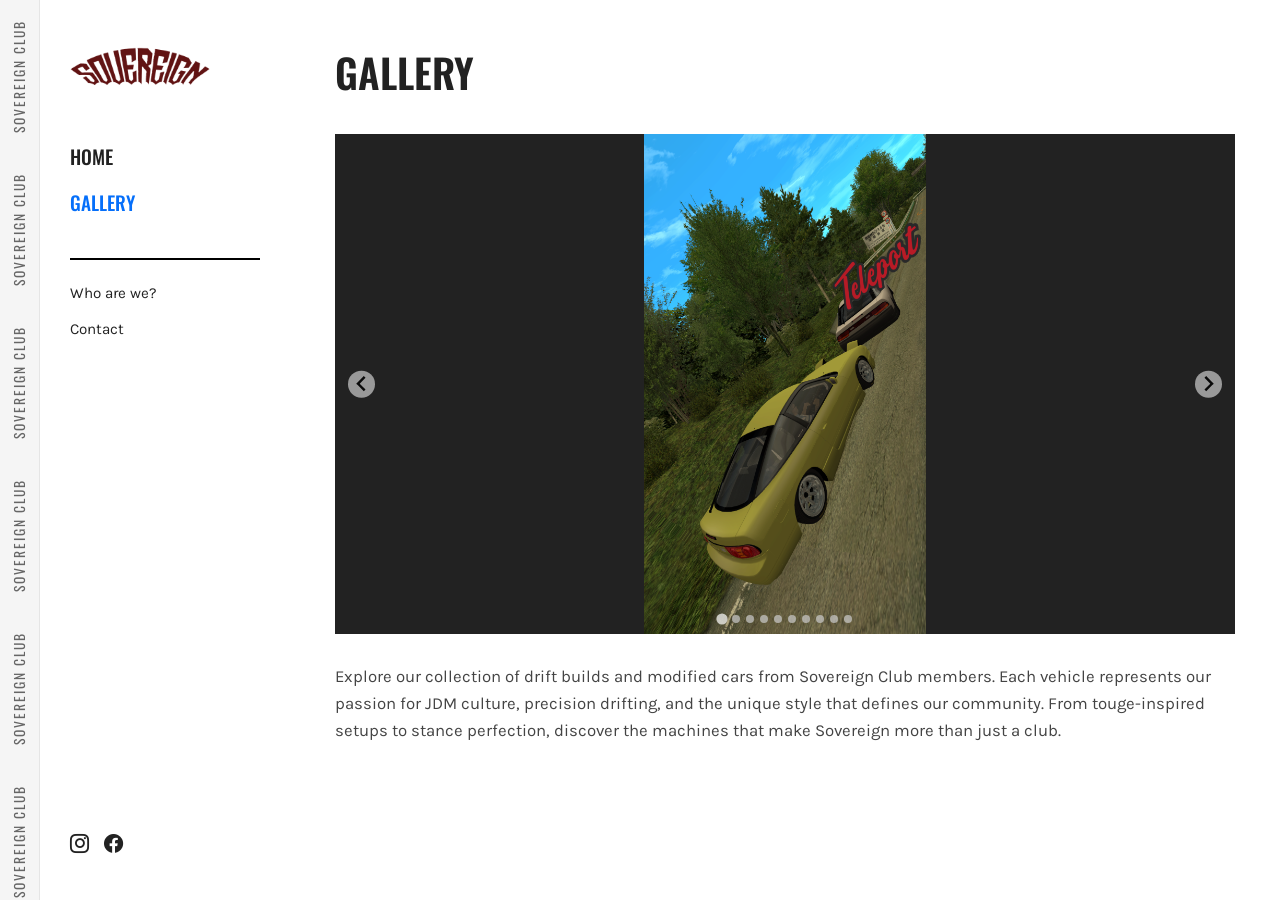
==== gallery.html @ e301fd01 "Add files via upload" ====
<!DOCTYPE html>
<html lang="en">
<head>
    <meta charset="UTF-8">
    <meta name="viewport" content="width=device-width, initial-scale=1.0">
    <title>Gallery | Sovereign Club</title>
    
    <!-- Google Fonts -->
    <link rel="preconnect" href="https://fonts.googleapis.com">
    <link rel="preconnect" href="https://fonts.gstatic.com" crossorigin>
    <link href="https://fonts.googleapis.com/css2?family=Karla:wght@400;700&family=Oswald:wght@400;500;600;700&display=swap" rel="stylesheet">
    
    <!-- Icons for social -->
    <link rel="stylesheet" href="https://cdn.jsdelivr.net/npm/bootstrap-icons@1.11.1/font/bootstrap-icons.css">
    
    <!-- CSS for Splide Slider -->
    <link rel="stylesheet" href="https://cdn.jsdelivr.net/npm/@splidejs/splide@4.1.4/dist/css/splide.min.css">
    
    <!-- Main CSS -->
    <link rel="stylesheet" href="assets/css/main.css">
</head>
<body>

    <!-- Marquee Left Border -->
    <aside class="announcement-marquee">
        <div class="marquee-content">
            <!-- Repeated text -->
            <span>Sovereign Club</span>
            <span>Sovereign Club</span>
            <span>Sovereign Club</span>
            <span>Sovereign Club</span>
            <span>Sovereign Club</span>
            <span>Sovereign Club</span>
            <span>Sovereign Club</span>
            <span>Sovereign Club</span>
        </div>
    </aside>

    <div class="layout-wrapper">
        <!-- Mobile Header (Visible only on small screens) -->
        <header class="mobile-header">
            <button class="hamburger-btn" aria-label="Toggle Menu">
                <i class="bi bi-list"></i>
            </button>
            <a href="index.html" class="mobile-logo">
                <img src="assets/images/logo/logo.png" alt="Sovereign Club" style="filter: invert(1);">
            </a>
        </header>

        <!-- Sidebar Navigation -->
        <aside class="main-sidebar" id="sidebar">
            <button class="close-btn" aria-label="Close Menu">
                <i class="bi bi-x-lg"></i>
            </button>
            
            <div class="sidebar-logo">
                <a href="index.html">
                    <img src="assets/images/logo/logo.png" alt="Sovereign Club">
                </a>
            </div>

            <nav class="sidebar-nav">
                <ul class="nav-menu">
                    <li><a href="index.html" class="nav-link">Home</a></li>
                    <li><a href="gallery.html" class="nav-link" style="color: var(--color-hover);">Gallery</a></li>
                </ul>

                <ul class="nav-footer-links">
                    <li><a href="index.html">Who are we?</a></li>
                    <li><a href="#">Contact</a></li>
                </ul>
            </nav>

            <div class="sidebar-social">
                <a href="#" aria-label="Instagram"><i class="bi bi-instagram"></i></a>
                <a href="#" aria-label="Facebook"><i class="bi bi-facebook"></i></a>
            </div>
        </aside>

        <!-- Main Content -->
        <main class="main-content">
            <div class="content-container">
                <header class="page-header">
                    <h1 class="page-title">Gallery</h1>
                </header>

                <article class="page-body">
                    <!-- Slideshow Section Using Splide -->
                    <div class="splide-container">
                        <section class="splide" aria-label="Gallery Slideshow">
                            <div class="splide__track">
                                <ul class="splide__list">
                                    <li class="splide__slide"><img src="assets/images/slideshow/image (1).png" alt="Gallery 1"></li>
                                    <!-- Add more images manually below. For now repeated as placeholders -->
                                    <li class="splide__slide"><img src="assets/images/slideshow/image (2).png" alt="Gallery 2"></li>
                                    <li class="splide__slide"><img src="assets/images/slideshow/image (3).png" alt="Gallery 3"></li>
                                    <li class="splide__slide"><img src="assets/images/slideshow/image (4).png" alt="Gallery 4"></li>
                                    <li class="splide__slide"><img src="assets/images/slideshow/image (5).png" alt="Gallery 5"></li>
                                    <li class="splide__slide"><img src="assets/images/slideshow/image (6).png" alt="Gallery 6"></li>
                                    <li class="splide__slide"><img src="assets/images/slideshow/image (7).png" alt="Gallery 7"></li>
                                    <li class="splide__slide"><img src="assets/images/slideshow/image (8).png" alt="Gallery 8"></li>
                                    <li class="splide__slide"><img src="assets/images/slideshow/image (9).png" alt="Gallery 9"></li>
                                    <li class="splide__slide"><img src="assets/images/slideshow/image (10).png" alt="Gallery 10"></li>
                                </ul>
                            </div>
                        </section>
                    </div>

                    <div class="text-content" style="margin-top: 30px;">
                        <p>Explore our collection of drift builds and modified cars from Sovereign Club members. Each vehicle represents our passion for JDM culture, precision drifting, and the unique style that defines our community. From touge-inspired setups to stance perfection, discover the machines that make Sovereign more than just a club.</p>
                    </div>
                </article>
            </div>
        </main>
    </div>

    <!-- Splide JS Core -->
    <script src="https://cdn.jsdelivr.net/npm/@splidejs/splide@4.1.4/dist/js/splide.min.js"></script>
    
    <!-- Main Custom JS -->
    <script src="assets/js/main.js"></script>
</body>
</html>
---- assets/css/main.css ----
/* 
  Sovereign Club - Clean Original Theme
  A completely responsive rebuild using clean CSS Flexbox/Grid
*/

:root {
    --color-bg: #FFFFFF;
    --color-text: #222222;
    --color-border: #E5E5E5;
    --color-hover: #056FFA;
    --color-marquee-bg: #F5F5F5;
    
    --font-heading: 'Oswald', sans-serif;
    --font-body: 'Karla', sans-serif;
    
    --sidebar-width: 250px;
    --marquee-width: 40px;
}

* {
    margin: 0;
    padding: 0;
    box-sizing: border-box;
}

body {
    background-color: var(--color-bg);
    color: var(--color-text);
    font-family: var(--font-body);
    line-height: 1.6;
    font-size: 16px;
    overflow-x: hidden;
}

a {
    color: var(--color-text);
    text-decoration: none;
    transition: color 0.2s ease;
}

a:hover, a.active {
    color: var(--color-hover);
}

img {
    max-width: 100%;
    height: auto;
    display: block;
}

/* Layout Wrapper */
.layout-wrapper {
    display: flex;
    min-height: 100vh;
    padding-left: var(--marquee-width); /* Give space for fixed marquee */
}

/* Announcement Marquee */
.announcement-marquee {
    position: fixed;
    top: 0;
    left: 0;
    width: var(--marquee-width);
    height: 100vh;
    background-color: var(--color-marquee-bg);
    border-right: 1px solid var(--color-border);
    overflow: hidden;
    z-index: 100;
}

.marquee-content {
    display: flex;
    flex-direction: column;
    animation: scroll-up 20s linear infinite;
    width: 100%;
    align-items: center;
}

.marquee-content span {
    writing-mode: vertical-rl;
    text-orientation: mixed;
    transform: rotate(180deg);
    white-space: nowrap;
    font-family: var(--font-heading);
    text-transform: uppercase;
    font-size: 0.85rem;
    letter-spacing: 2px;
    padding: 20px 0;
    color: #666;
}

@keyframes scroll-up {
    0% { transform: translateY(0); }
    100% { transform: translateY(-50%); }
}

/* Mobile Header */
.mobile-header {
    display: none;
    padding: 15px 20px;
    width: 100%;
    border-bottom: 1px solid var(--color-border);
    align-items: center;
    position: fixed;
    top: 0;
    left: 0;
    background-color: var(--color-bg);
    z-index: 50;
}

.hamburger-btn {
    background: none;
    border: none;
    font-size: 1.8rem;
    cursor: pointer;
    color: var(--color-text);
}

.mobile-logo img {
    height: 30px;
    margin-left: 15px;
}

/* Sidebar Navigation */
.main-sidebar {
    width: var(--sidebar-width);
    padding: 40px 30px;
    position: fixed;
    top: 0;
    left: var(--marquee-width);
    height: 100vh;
    overflow-y: auto;
    background-color: var(--color-bg);
    z-index: 90;
    display: flex;
    flex-direction: column;
}

.close-btn {
    display: none; /* Only visible on mobile */
    background: none;
    border: none;
    font-size: 1.5rem;
    position: absolute;
    top: 20px;
    right: 20px;
    cursor: pointer;
}

.sidebar-logo {
    margin-bottom: 50px;
}

.sidebar-logo img {
    max-width: 140px;
}

.sidebar-nav {
    flex-grow: 1;
}

.nav-menu {
    list-style: none;
    margin-bottom: 40px;
}

.nav-menu li {
    margin-bottom: 15px;
}

.nav-menu .nav-link {
    font-family: var(--font-heading);
    font-size: 1.2rem;
    text-transform: uppercase;
    font-weight: 500;
}

.nav-footer-links {
    list-style: none;
    margin-bottom: 40px;
    border-top: 2px solid #000;
    padding-top: 20px;
}

.nav-footer-links li {
    margin-bottom: 10px;
}

.nav-footer-links a {
    font-size: 0.95rem;
}

.sidebar-social {
    display: flex;
    gap: 15px;
    font-size: 1.2rem;
}

/* Main Content Area */
.main-content {
    flex-grow: 1;
    margin-left: var(--sidebar-width); /* pushed right because sidebar is fixed */
    padding: 40px;
    min-height: 100vh;
}

.content-container {
    max-width: 900px;
    margin: 0 auto;
}

.page-header {
    margin-bottom: 30px;
}

.page-title {
    font-family: var(--font-heading);
    font-size: 2.5rem;
    font-weight: 600;
    text-transform: uppercase;
}

/* Article Styling */
.featured-image {
    margin-bottom: 30px;
}

.featured-image img {
    width: 100%;
    border-radius: 4px;
}

.text-content p {
    margin-bottom: 20px;
    color: #444;
    font-size: 1.05rem;
}

.text-content .signature {
    font-family: var(--font-heading);
    font-size: 1.1rem;
    font-weight: 500;
    color: var(--color-text);
}

/* Splide Gallery Customization */
.splide-container {
    margin-top: 20px;
}

.splide__slide img {
    width: 100%;
    height: 500px; /* Fixed height for consistent sliding */
    object-fit: contain; /* Like original, fitting into gray box */
    background-color: #222; /* Add dark background similar to original gallery */
}

/* Media Queries for Responsiveness */
@media screen and (max-width: 992px) {
    /* Tablet adjustments */
    --sidebar-width: 200px;
    .main-content {
        padding: 30px;
    }
}

@media screen and (max-width: 768px) {
    /* Mobile adjustments: Hide explicit sidebars and show top bar */
    .layout-wrapper {
        padding-left: 0;
        flex-direction: column;
    }
    
    .announcement-marquee {
        position: relative;
        width: 100%;
        height: 40px;
        border-right: none;
        border-bottom: 1px solid var(--color-border);
        top: 60px; /* Below mobile header */
        z-index: 40;
    }

    .marquee-content {
        flex-direction: row;
        width: max-content;
        height: 100%;
        align-items: center;
        animation: scroll-left 15s linear infinite;
    }

    .marquee-content span {
        writing-mode: horizontal-tb;
        transform: none;
        padding: 0 20px;
    }

    @keyframes scroll-left {
        0% { transform: translateX(0); }
        100% { transform: translateX(-50%); }
    }

    .main-content {
        margin-left: 0;
        padding: 20px;
        margin-top: 100px; /* Account for mobile header + top marquee */
    }

    .mobile-header {
        display: flex;
    }

    /* Transform Sidebar into an Off-Canvas Mobile Menu */
    .main-sidebar {
        left: -100%; /* Hidden by default */
        top: 0;
        width: 80%;
        max-width: 300px;
        box-shadow: 2px 0 10px rgba(0,0,0,0.1);
        transition: left 0.3s ease;
    }

    .main-sidebar.open {
        left: 0;
    }

    .close-btn {
        display: block;
    }

    .splide__slide img {
        height: 300px; /* smaller slider for mobile */
    }
}
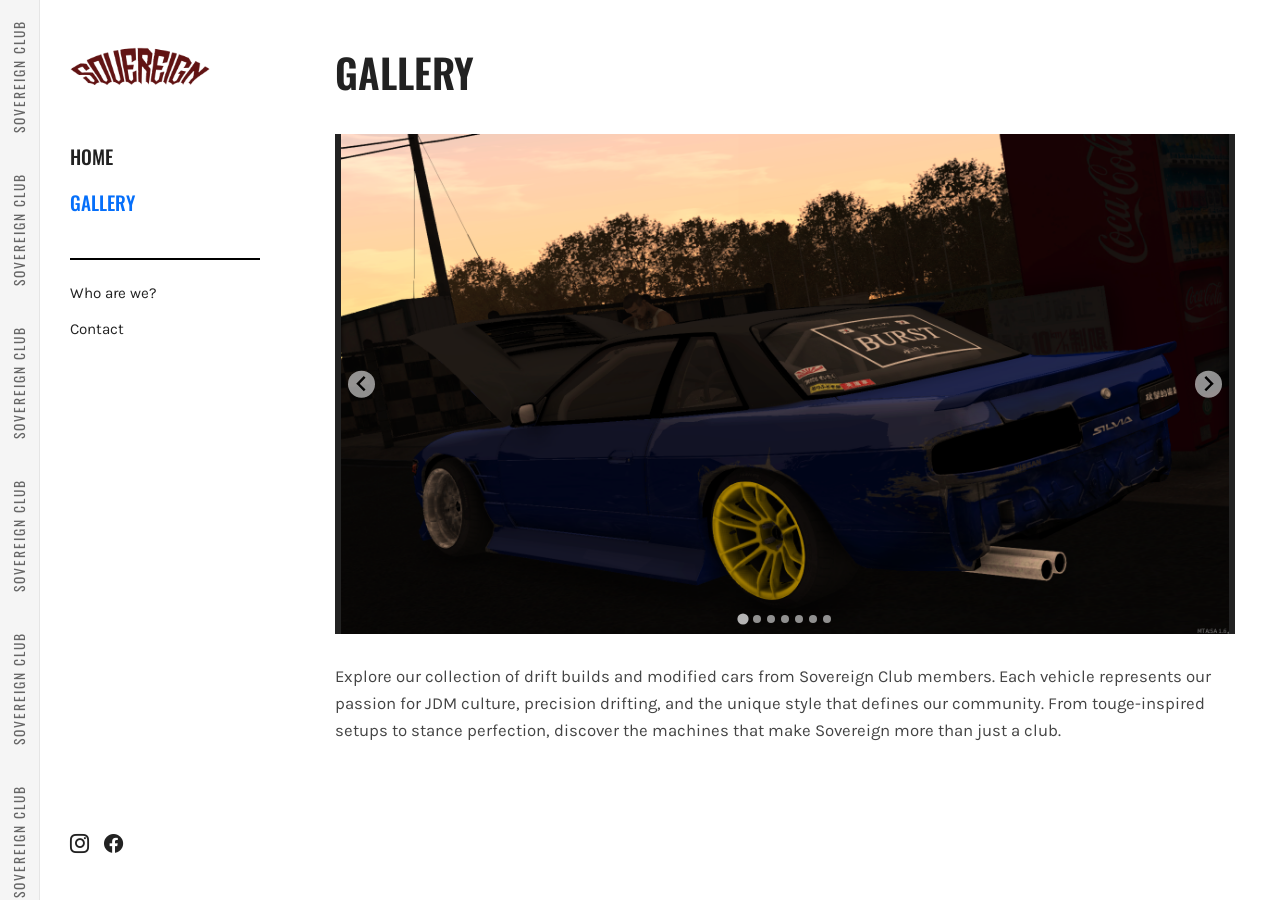
==== commit 82083949: "first" ====
--- a/gallery.html
+++ b/gallery.html
@@ -1,123 +1,181 @@
-<!DOCTYPE html>
+<!doctype html>
 <html lang="en">
-<head>
-    <meta charset="UTF-8">
-    <meta name="viewport" content="width=device-width, initial-scale=1.0">
+  <head>
+    <meta charset="UTF-8" />
+    <meta name="viewport" content="width=device-width, initial-scale=1.0" />
     <title>Gallery | Sovereign Club</title>
-    
+
     <!-- Google Fonts -->
-    <link rel="preconnect" href="https://fonts.googleapis.com">
-    <link rel="preconnect" href="https://fonts.gstatic.com" crossorigin>
-    <link href="https://fonts.googleapis.com/css2?family=Karla:wght@400;700&family=Oswald:wght@400;500;600;700&display=swap" rel="stylesheet">
-    
+    <link rel="preconnect" href="https://fonts.googleapis.com" />
+    <link rel="preconnect" href="https://fonts.gstatic.com" crossorigin />
+    <link
+      href="https://fonts.googleapis.com/css2?family=Karla:wght@400;700&family=Oswald:wght@400;500;600;700&display=swap"
+      rel="stylesheet"
+    />
+
     <!-- Icons for social -->
-    <link rel="stylesheet" href="https://cdn.jsdelivr.net/npm/bootstrap-icons@1.11.1/font/bootstrap-icons.css">
-    
+    <link
+      rel="stylesheet"
+      href="https://cdn.jsdelivr.net/npm/bootstrap-icons@1.11.1/font/bootstrap-icons.css"
+    />
+
     <!-- CSS for Splide Slider -->
-    <link rel="stylesheet" href="https://cdn.jsdelivr.net/npm/@splidejs/splide@4.1.4/dist/css/splide.min.css">
-    
+    <link
+      rel="stylesheet"
+      href="https://cdn.jsdelivr.net/npm/@splidejs/splide@4.1.4/dist/css/splide.min.css"
+    />
+
     <!-- Main CSS -->
-    <link rel="stylesheet" href="assets/css/main.css">
-</head>
-<body>
-
+    <link rel="stylesheet" href="assets/css/main.css" />
+  </head>
+  <body>
     <!-- Marquee Left Border -->
     <aside class="announcement-marquee">
-        <div class="marquee-content">
-            <!-- Repeated text -->
-            <span>Sovereign Club</span>
-            <span>Sovereign Club</span>
-            <span>Sovereign Club</span>
-            <span>Sovereign Club</span>
-            <span>Sovereign Club</span>
-            <span>Sovereign Club</span>
-            <span>Sovereign Club</span>
-            <span>Sovereign Club</span>
-        </div>
+      <div class="marquee-content">
+        <!-- Repeated text -->
+        <span>Sovereign Club</span>
+        <span>Sovereign Club</span>
+        <span>Sovereign Club</span>
+        <span>Sovereign Club</span>
+        <span>Sovereign Club</span>
+        <span>Sovereign Club</span>
+        <span>Sovereign Club</span>
+        <span>Sovereign Club</span>
+      </div>
     </aside>
 
     <div class="layout-wrapper">
-        <!-- Mobile Header (Visible only on small screens) -->
-        <header class="mobile-header">
-            <button class="hamburger-btn" aria-label="Toggle Menu">
-                <i class="bi bi-list"></i>
-            </button>
-            <a href="index.html" class="mobile-logo">
-                <img src="assets/images/logo/logo.png" alt="Sovereign Club" style="filter: invert(1);">
-            </a>
-        </header>
+      <!-- Mobile Header (Visible only on small screens) -->
+      <header class="mobile-header">
+        <button class="hamburger-btn" aria-label="Toggle Menu">
+          <i class="bi bi-list"></i>
+        </button>
+        <a href="index.html" class="mobile-logo">
+          <img
+            src="assets/images/logo/logo.png"
+            alt="Sovereign Club"
+            style="filter: invert(1)"
+          />
+        </a>
+      </header>
 
-        <!-- Sidebar Navigation -->
-        <aside class="main-sidebar" id="sidebar">
-            <button class="close-btn" aria-label="Close Menu">
-                <i class="bi bi-x-lg"></i>
-            </button>
-            
-            <div class="sidebar-logo">
-                <a href="index.html">
-                    <img src="assets/images/logo/logo.png" alt="Sovereign Club">
-                </a>
+      <!-- Sidebar Navigation -->
+      <aside class="main-sidebar" id="sidebar">
+        <button class="close-btn" aria-label="Close Menu">
+          <i class="bi bi-x-lg"></i>
+        </button>
+
+        <div class="sidebar-logo">
+          <a href="index.html">
+            <img src="assets/images/logo/logo.png" alt="Sovereign Club" />
+          </a>
+        </div>
+
+        <nav class="sidebar-nav">
+          <ul class="nav-menu">
+            <li><a href="index.html" class="nav-link">Home</a></li>
+            <li>
+              <a
+                href="gallery.html"
+                class="nav-link"
+                style="color: var(--color-hover)"
+                >Gallery</a
+              >
+            </li>
+          </ul>
+
+          <ul class="nav-footer-links">
+            <li><a href="index.html">Who are we?</a></li>
+            <li><a href="#">Contact</a></li>
+          </ul>
+        </nav>
+
+        <div class="sidebar-social">
+          <a href="#" aria-label="Instagram"><i class="bi bi-instagram"></i></a>
+          <a href="#" aria-label="Facebook"><i class="bi bi-facebook"></i></a>
+        </div>
+      </aside>
+
+      <!-- Main Content -->
+      <main class="main-content">
+        <div class="content-container">
+          <header class="page-header">
+            <h1 class="page-title">Gallery</h1>
+          </header>
+
+          <article class="page-body">
+            <!-- Slideshow Section Using Splide -->
+            <div class="splide-container">
+              <section class="splide" aria-label="Gallery Slideshow">
+                <div class="splide__track">
+                  <ul class="splide__list">
+                    <li class="splide__slide">
+                      <img
+                        src="assets/images/slideshow/xxdyy2_1.png"
+                        alt="Gallery"
+                      />
+                    </li>
+                    <li class="splide__slide">
+                      <img
+                        src="assets/images/slideshow/xxdyy2_2.png"
+                        alt="Gallery"
+                      />
+                    </li>
+                    <li class="splide__slide">
+                      <img
+                        src="assets/images/slideshow/xxdyy2_3.png"
+                        alt="Gallery"
+                      />
+                    </li>
+                    <!-- Split -->
+                    <li class="splide__slide">
+                      <img
+                        src="assets/images/slideshow/xxdyy1_1.png"
+                        alt="Gallery"
+                      />
+                    </li>
+                    <li class="splide__slide">
+                      <img
+                        src="assets/images/slideshow/xxdyy1_2.png"
+                        alt="Gallery"
+                      />
+                    </li>
+                    <li class="splide__slide">
+                      <img
+                        src="assets/images/slideshow/xxdyy1_3.png"
+                        alt="Gallery"
+                      />
+                    </li>
+                    <li class="splide__slide">
+                      <img
+                        src="assets/images/slideshow/xxdyy1_4.png"
+                        alt="Gallery"
+                      />
+                    </li>
+                  </ul>
+                </div>
+              </section>
             </div>
 
-            <nav class="sidebar-nav">
-                <ul class="nav-menu">
-                    <li><a href="index.html" class="nav-link">Home</a></li>
-                    <li><a href="gallery.html" class="nav-link" style="color: var(--color-hover);">Gallery</a></li>
-                </ul>
-
-                <ul class="nav-footer-links">
-                    <li><a href="index.html">Who are we?</a></li>
-                    <li><a href="#">Contact</a></li>
-                </ul>
-            </nav>
-
-            <div class="sidebar-social">
-                <a href="#" aria-label="Instagram"><i class="bi bi-instagram"></i></a>
-                <a href="#" aria-label="Facebook"><i class="bi bi-facebook"></i></a>
+            <div class="text-content" style="margin-top: 30px">
+              <p>
+                Explore our collection of drift builds and modified cars from
+                Sovereign Club members. Each vehicle represents our passion for
+                JDM culture, precision drifting, and the unique style that
+                defines our community. From touge-inspired setups to stance
+                perfection, discover the machines that make Sovereign more than
+                just a club.
+              </p>
             </div>
-        </aside>
-
-        <!-- Main Content -->
-        <main class="main-content">
-            <div class="content-container">
-                <header class="page-header">
-                    <h1 class="page-title">Gallery</h1>
-                </header>
-
-                <article class="page-body">
-                    <!-- Slideshow Section Using Splide -->
-                    <div class="splide-container">
-                        <section class="splide" aria-label="Gallery Slideshow">
-                            <div class="splide__track">
-                                <ul class="splide__list">
-                                    <li class="splide__slide"><img src="assets/images/slideshow/image (1).png" alt="Gallery 1"></li>
-                                    <!-- Add more images manually below. For now repeated as placeholders -->
-                                    <li class="splide__slide"><img src="assets/images/slideshow/image (2).png" alt="Gallery 2"></li>
-                                    <li class="splide__slide"><img src="assets/images/slideshow/image (3).png" alt="Gallery 3"></li>
-                                    <li class="splide__slide"><img src="assets/images/slideshow/image (4).png" alt="Gallery 4"></li>
-                                    <li class="splide__slide"><img src="assets/images/slideshow/image (5).png" alt="Gallery 5"></li>
-                                    <li class="splide__slide"><img src="assets/images/slideshow/image (6).png" alt="Gallery 6"></li>
-                                    <li class="splide__slide"><img src="assets/images/slideshow/image (7).png" alt="Gallery 7"></li>
-                                    <li class="splide__slide"><img src="assets/images/slideshow/image (8).png" alt="Gallery 8"></li>
-                                    <li class="splide__slide"><img src="assets/images/slideshow/image (9).png" alt="Gallery 9"></li>
-                                    <li class="splide__slide"><img src="assets/images/slideshow/image (10).png" alt="Gallery 10"></li>
-                                </ul>
-                            </div>
-                        </section>
-                    </div>
-
-                    <div class="text-content" style="margin-top: 30px;">
-                        <p>Explore our collection of drift builds and modified cars from Sovereign Club members. Each vehicle represents our passion for JDM culture, precision drifting, and the unique style that defines our community. From touge-inspired setups to stance perfection, discover the machines that make Sovereign more than just a club.</p>
-                    </div>
-                </article>
-            </div>
-        </main>
+          </article>
+        </div>
+      </main>
     </div>
 
     <!-- Splide JS Core -->
     <script src="https://cdn.jsdelivr.net/npm/@splidejs/splide@4.1.4/dist/js/splide.min.js"></script>
-    
+
     <!-- Main Custom JS -->
     <script src="assets/js/main.js"></script>
-</body>
+  </body>
 </html>
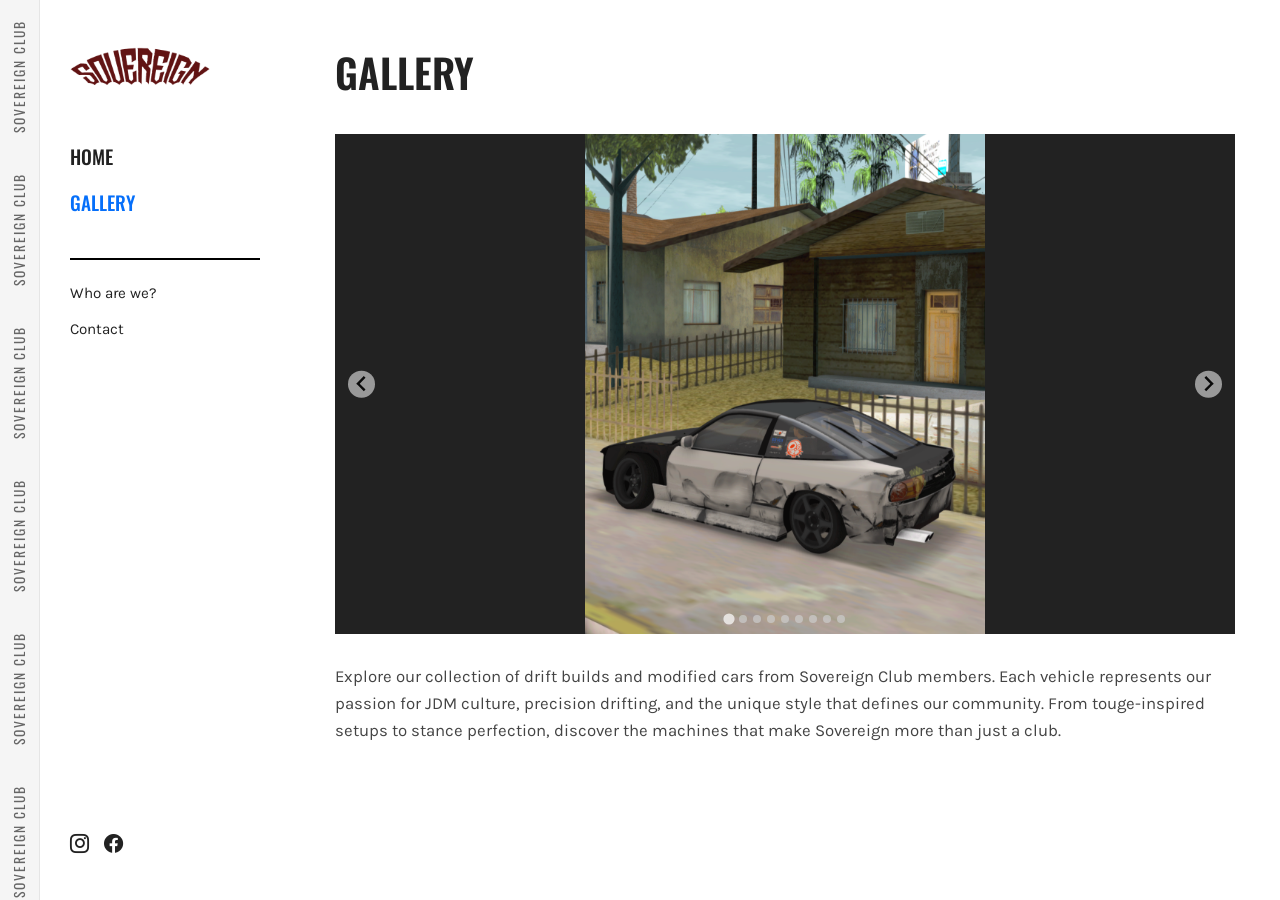
==== commit 43af4fd7: "add" ====
--- a/gallery.html
+++ b/gallery.html
@@ -111,6 +111,19 @@
                   <ul class="splide__list">
                     <li class="splide__slide">
                       <img
+                        src="assets/images/slideshow/xxdyy3_1.png"
+                        alt="Gallery"
+                      />
+                    </li>
+                    <li class="splide__slide">
+                      <img
+                        src="assets/images/slideshow/xxdyy3_2.png"
+                        alt="Gallery"
+                      />
+                    </li>
+                    <!-- split -->
+                    <li class="splide__slide">
+                      <img
                         src="assets/images/slideshow/xxdyy2_1.png"
                         alt="Gallery"
                       />
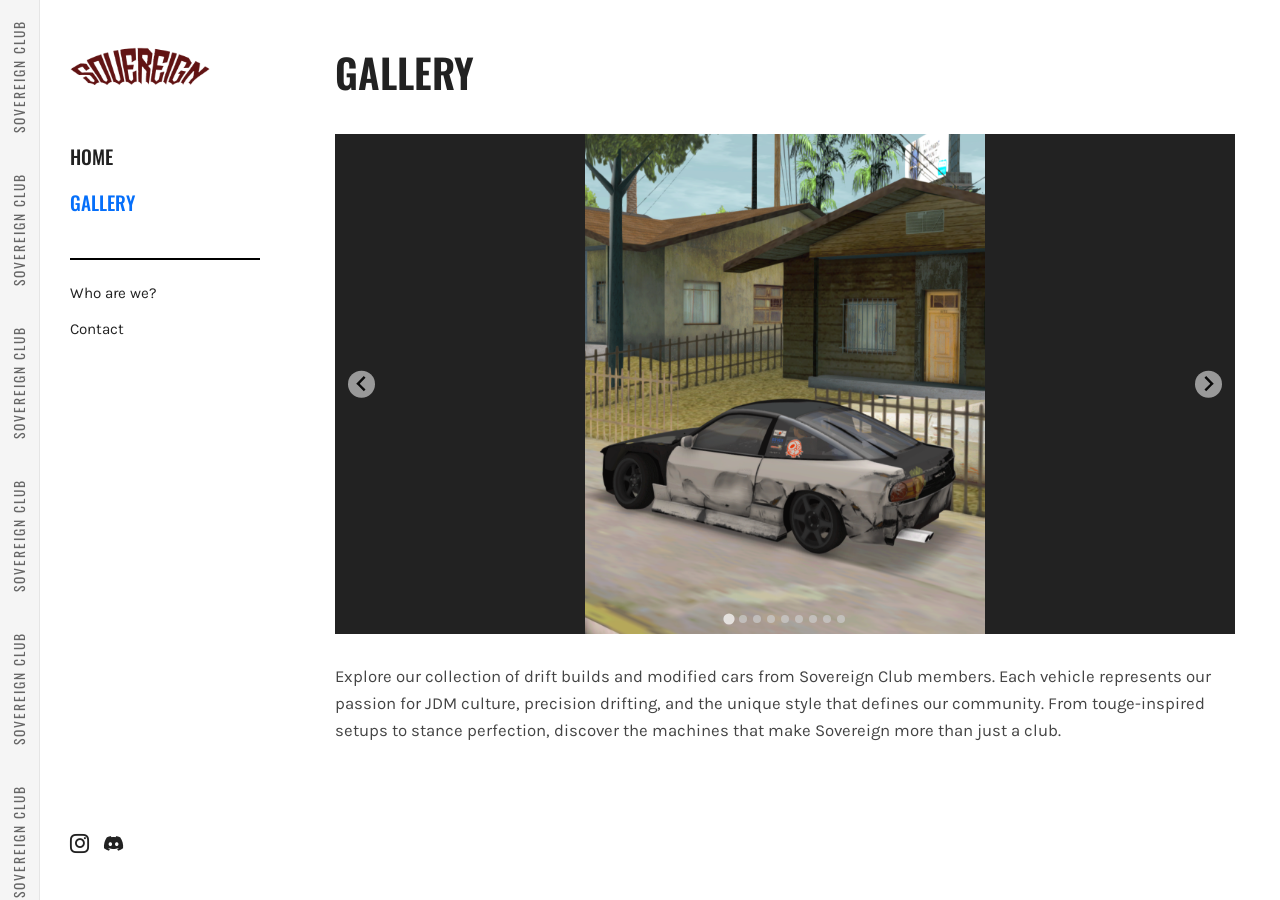
==== commit c1657241: "change discord" ====
--- a/gallery.html
+++ b/gallery.html
@@ -92,7 +92,7 @@
 
         <div class="sidebar-social">
           <a href="#" aria-label="Instagram"><i class="bi bi-instagram"></i></a>
-          <a href="#" aria-label="Facebook"><i class="bi bi-facebook"></i></a>
+          <a href="https://discord.gg/RgZU6ckZTP" aria-label="Discord"><i class="bi bi-discord"></i></a>
         </div>
       </aside>
 
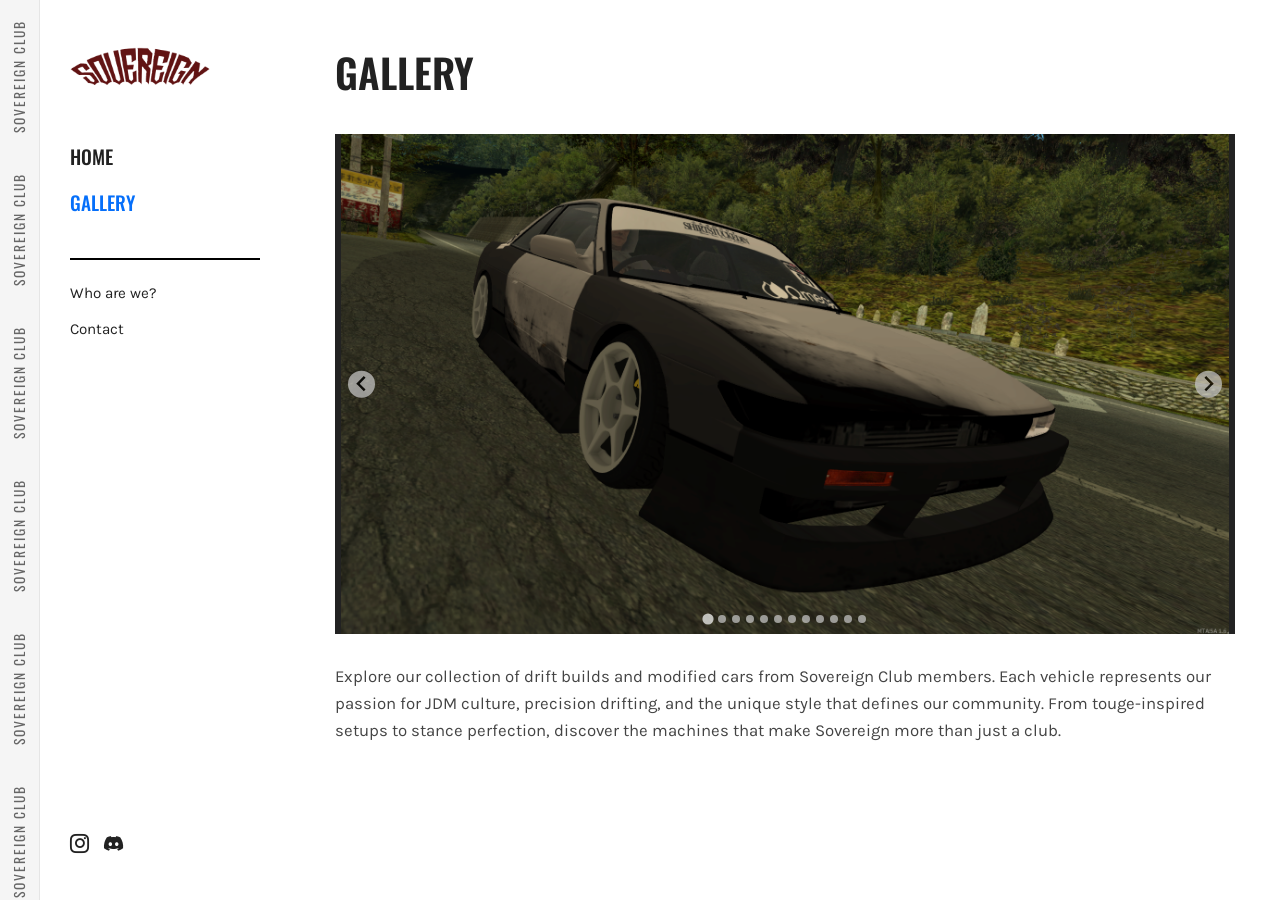
==== commit 7739701b: "add" ====
--- a/gallery.html
+++ b/gallery.html
@@ -111,6 +111,25 @@
                   <ul class="splide__list">
                     <li class="splide__slide">
                       <img
+                        src="assets/images/slideshow/ryong1_1.png"
+                        alt="Gallery"
+                      />
+                    </li>
+                    <li class="splide__slide">
+                      <img
+                        src="assets/images/slideshow/ryong1_2.png"
+                        alt="Gallery"
+                      />
+                    </li>
+                    <li class="splide__slide">
+                      <img
+                        src="assets/images/slideshow/ryong1_3.png"
+                        alt="Gallery"
+                      />
+                    </li>
+                    <!-- split -->
+                    <li class="splide__slide">
+                      <img
                         src="assets/images/slideshow/xxdyy3_1.png"
                         alt="Gallery"
                       />
